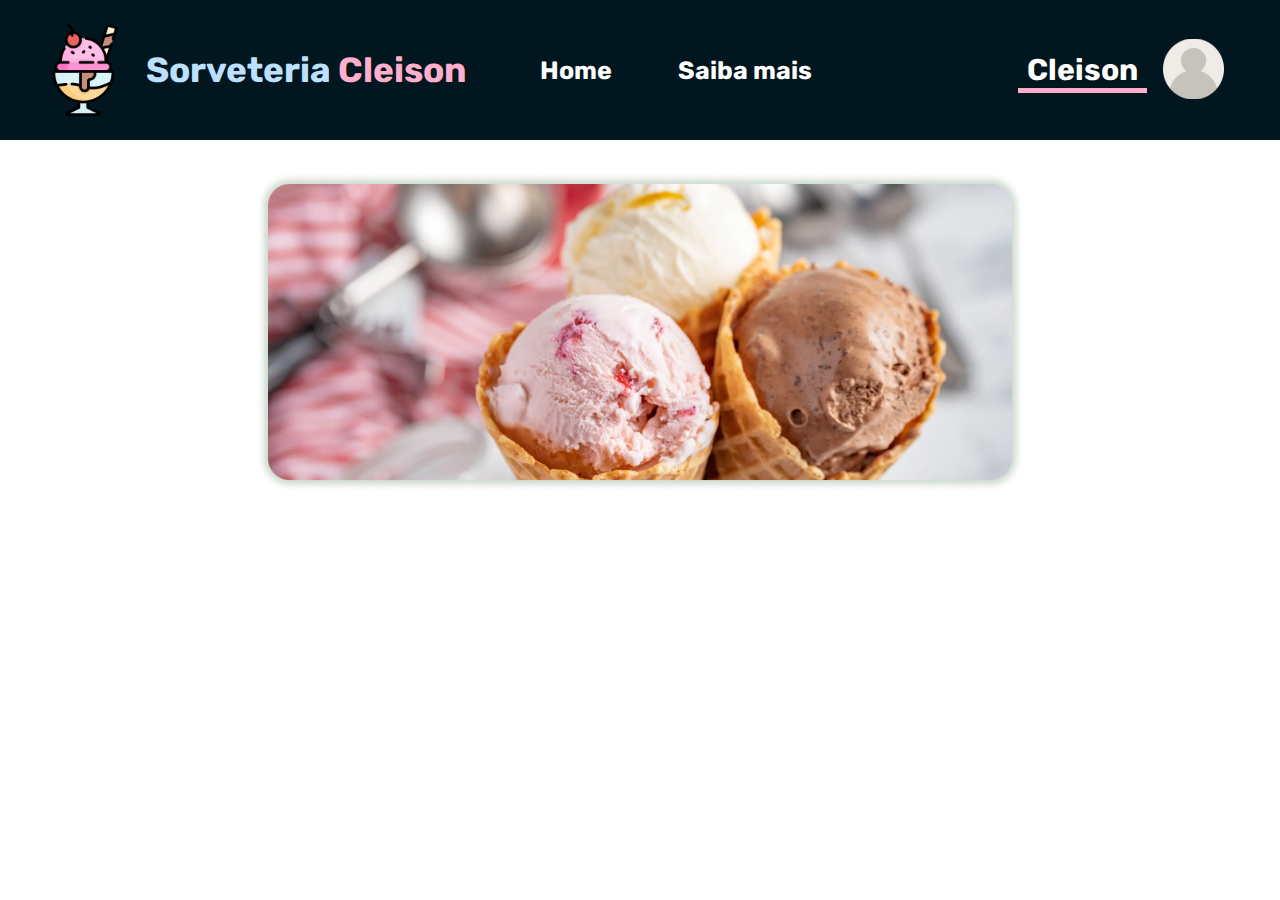
==== index.html @ c66ab0f9 "carrossel em andamento,autoplay concluido" ====
<!DOCTYPE html>
<html lang="pt-br">

<head>
    <meta charset="UTF-8">
    <meta http-equiv="X-UA-Compatible" content="IE=edge">
    <meta name="viewport" content="width=device-width, initial-scale=1.0">
    <title>Sorveteria</title>
    <link rel="preconnect" href="https://fonts.googleapis.com">
    <link rel="preconnect" href="https://fonts.gstatic.com" crossorigin>
    <link href="https://fonts.googleapis.com/css2?family=Rubik:wght@400;700&display=swap" rel="stylesheet">
    <link rel="stylesheet" href="https://cdn.jsdelivr.net/npm/swiper@9/swiper-bundle.min.css" />
    <link rel="stylesheet" href="./reset.css">
    <link rel="stylesheet" href="./style.css">
</head>

<body>
    <header class="cabecalho">
        <div class="container">
            <img src="./src/img/logo.svg" alt="logo da Sorveteria" class="cabecalho__logo">
            <sapn class="nome-rosa">
                <h1 class="cabecalho__titulo"><span class="nome-azul">Sorveteria</span> <span class="nome-rosa">Cleison</span></h1>
            </sapn>
            <ul class="cabecalho__menu">
                <li class="cabecalho__lista"><a href="#" class="cabecalho__item">Home</a></li>
                <li class="cabecalho__lista"><a href="#" class="cabecalho__item">Saiba mais</a></li>
            </ul>
        </div>
        <div class="info__usuario">
            <div class="info__usuario-nome" id="nome-usuario"><a href="#" class="info__usuario-nome-item">Cleison</a></div>
            <div class="info__img">
                <img src="./src/img/img-usuario.svg" alt="foto do usuário" class="img__usuario">
            </div>
        </div>
    </header>
    <section class="carrossel">
        <div class="carrossel__container">
            <!-- Slider main container -->
            <div class="swiper">
                <!-- Additional required wrapper -->
                <div class="swiper-wrapper">
                    <!-- Slides -->
                    <div class="swiper-slide"><img src="./src/img/image1.png" alt=""></div>
                    <div class="swiper-slide"><img src="./src/img/img2.jpg" alt=""></div>
                    <div class="swiper-slide"><img src="./src/img/img3.jpg" alt=""></div>
                    ...
                </div>
                <!-- If we need pagination -->
                <div class="swiper-pagination"></div>
                <!-- If we need navigation buttons -->
                <div class="swiper-button-prev"></div>
                <div class="swiper-button-next"></div>
                <!-- If we need scrollbar -->
                <div class="swiper-scrollbar"></div>
            </div>
        </div>
    </section>




    <script type="text/javascript">
        $(document).ready(function () {
            $("#carousel-example-generic").on("slide.bs.carousel", function (event) {
                $(".barra", this)
                    .removeClass("anima").css("width", "0%");
            }).on("slid.bs.carousel", function (event) {
                $(".barra", this)
                    .addClass("anima").css("width", "100%");
            });
            $(".barra", "#carousel-example-generic").css("width", "100%");
        });
    </script>
    <script src="https://cdn.jsdelivr.net/npm/swiper@9/swiper-bundle.min.js"></script>
    <script>
        // const swiper = new Swiper('.swiper', {
        //     speed: 400,
        //     spaceBetween: 10,
        //     slidesPerView: 1,
        // });
        const swiper = new Swiper('.swiper', {
            autoplay: {
                delay: 5000,
            },
        });
    </script>
</body>

</html>
---- style.css ----
@import url(./styles/header.css);
@import url(./styles/carrossel.css);

/* VARIAVEIS */
:root{
    /* COR */
    --font-principal: font-family: 'Rubik';
    --azul-dark:#01161E;
    --branco:#fff;
    --azul-bebe:#BDE0FE;
    --rosa:#FFAFCC;
    /* FONT */
}
body {
    font-size: 16px;
    font-weight: 400;
  }
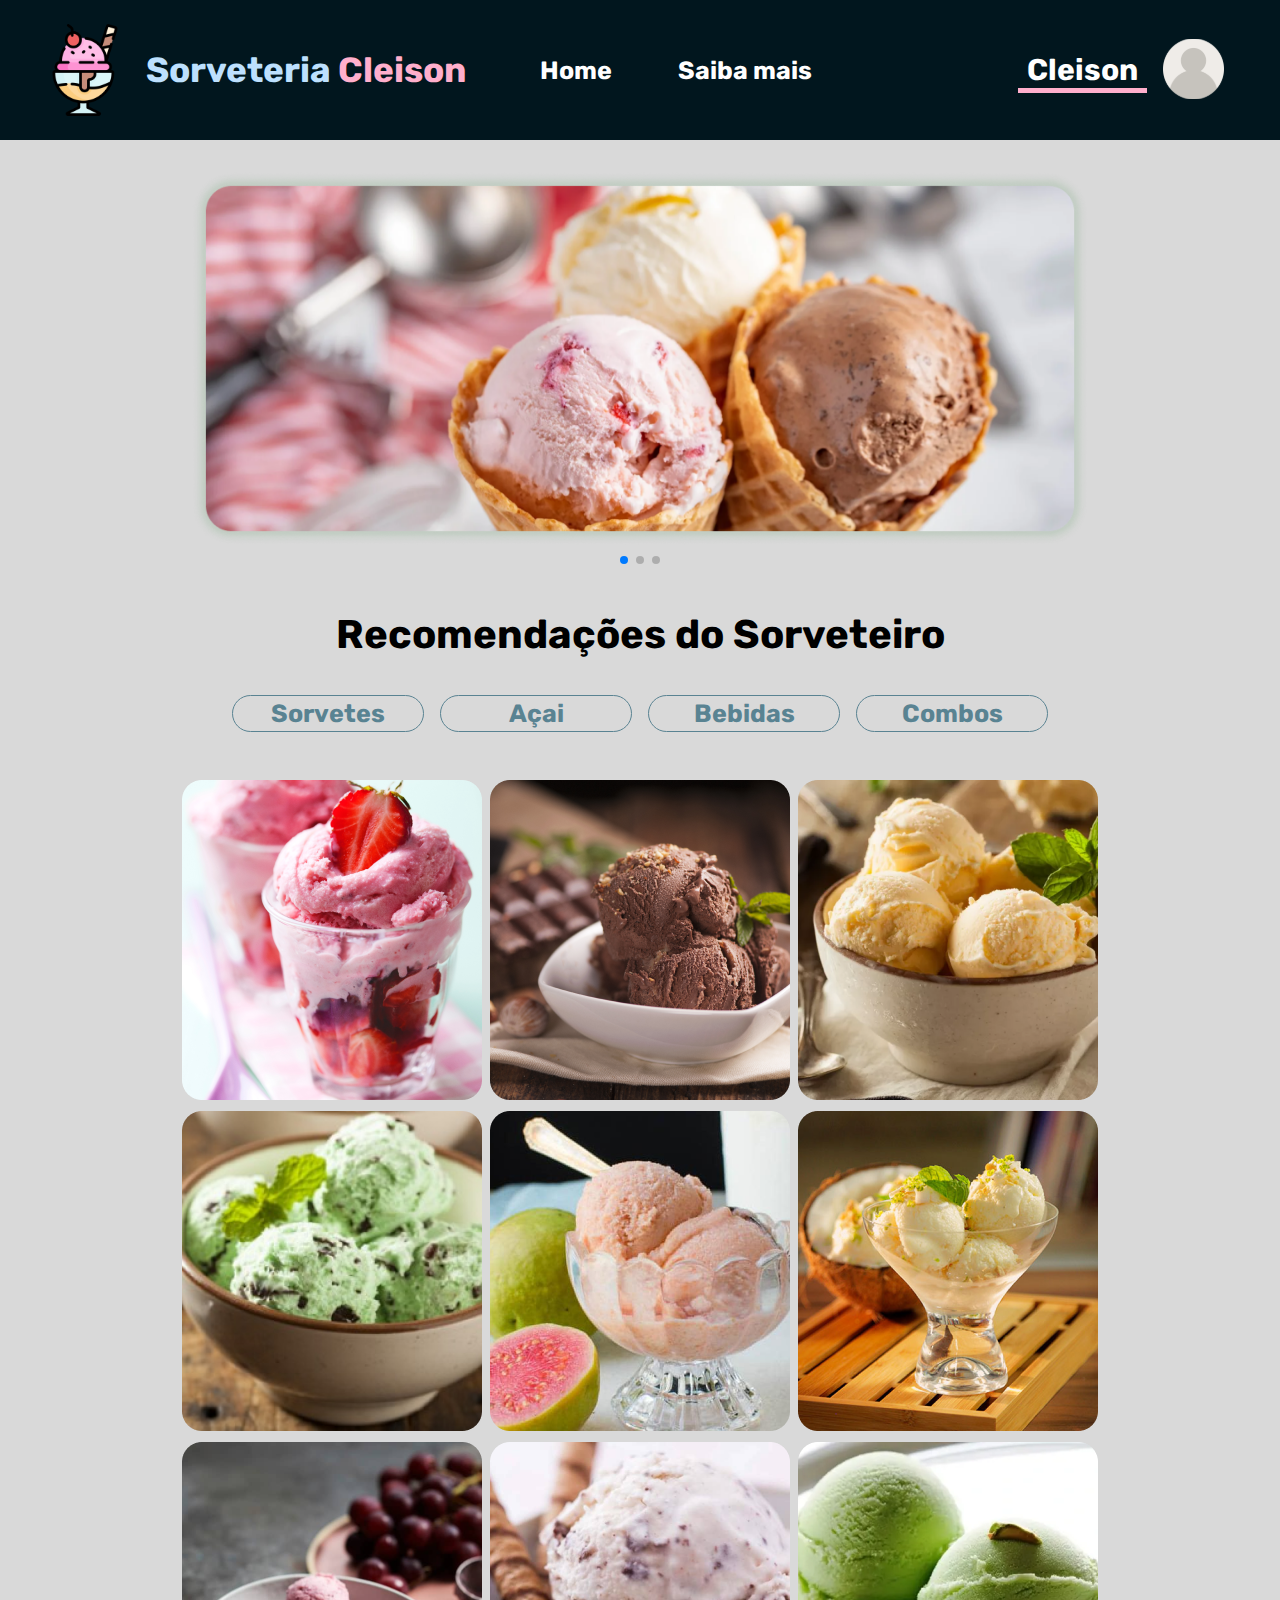
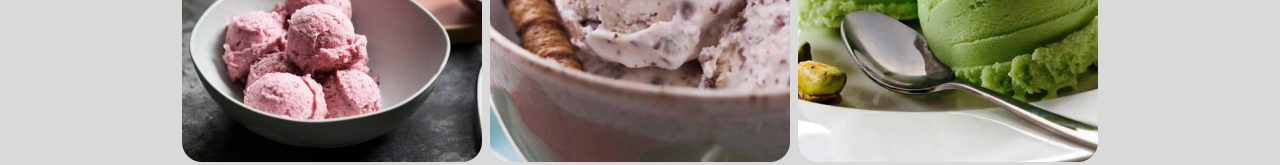
==== commit d61f2259: "concluido seção recomendaçoes com a  galeria de fotos" ====
--- a/index.html
+++ b/index.html
@@ -46,7 +46,9 @@
                     ...
                 </div>
                 <!-- If we need pagination -->
-                <div class="swiper-pagination"></div>
+                <div>
+                    <div class="swiper-pagination"></div>
+                </div>
                 <!-- If we need navigation buttons -->
                 <div class="swiper-button-prev"></div>
                 <div class="swiper-button-next"></div>
@@ -55,11 +57,48 @@
             </div>
         </div>
     </section>
-
-
-
-
-    <script type="text/javascript">
+    <section class="recomendacoes">
+        <h2 class="recomendacoes__titulo">Recomendações do Sorveteiro</h2>
+        <nav>
+            <ul class="recomendacoes__lista">
+                <li class="lista__item"><a href="#" class="lista__link">Sorvetes</a></li>
+                <li class="lista__item"><a href="#" class="lista__link">Açai</a></li>
+                <li class="lista__item"><a href="#" class="lista__link">Bebidas</a></li>
+                <li class="lista__item"><a href="#" class="lista__link">Combos</a></li>
+            </ul>
+        </nav>
+        <div class="recomendacoes__galeria">
+            <a href="#">
+                <img src="./src/img/image-galeria-1.png" alt="sorvete recomendado 01">
+            </a>
+            <a href="#">
+                <img src="./src/img/image-galeria-2.png" alt="sorvete recomendado 02">
+            </a>
+            <a href="#">
+                <img src="./src/img/image-galeria-3.png" alt="sorvete recomendado 03">
+            </a>
+            <a href="#">
+                <img src="./src/img/image-galeria-4.png" alt="sorvete recomendado 04">
+            </a>
+            <a href="#">
+                <img src="./src/img/image-galeria-5.png" alt="sorvete recomendado 05">
+            </a>
+            <a href="#">
+                <img src="./src/img/image-galeria-6.png" alt="sorvete recomendado 06">
+            </a>
+            <a href="#">
+                <img src="./src/img/image-galeria-7.png" alt="sorvete recomendado 07">
+            </a>
+            <a href="#">
+                <img src="./src/img/image-galeria-8.png" alt="sorvete recomendado 08">
+            </a>
+            <a href="#">
+                <img src="./src/img/image-galeria-9.png" alt="sorvete recomendado 09">
+            </a>
+        </div>
+    </section>
+    <!-- carrossel -->
+    <script t9pe="text/javascript">
         $(document).ready(function () {
             $("#carousel-example-generic").on("slide.bs.carousel", function (event) {
                 $(".barra", this)
@@ -73,16 +112,19 @@
     </script>
     <script src="https://cdn.jsdelivr.net/npm/swiper@9/swiper-bundle.min.js"></script>
     <script>
-        // const swiper = new Swiper('.swiper', {
-        //     speed: 400,
-        //     spaceBetween: 10,
-        //     slidesPerView: 1,
-        // });
         const swiper = new Swiper('.swiper', {
+            speed: 400,
+            spaceBetween: 10,
+            slidesPerView: 1,
+            pagination: {
+                el: '.swiper-pagination',
+                type: 'bullets',
+            },
             autoplay: {
                 delay: 5000,
+
             },
-        });
+        });        
     </script>
 </body>
 
--- a/style.css
+++ b/style.css
@@ -1,17 +1,21 @@
 @import url(./styles/header.css);
 @import url(./styles/carrossel.css);
+@import url(./styles/recomendacoes.css);
 
 /* VARIAVEIS */
 :root{
     /* COR */
+    --background-principal:#D9D9D9;
     --font-principal: font-family: 'Rubik';
-    --azul-dark:#01161E;
+    --dark-blue:#01161E;
     --branco:#fff;
     --azul-bebe:#BDE0FE;
     --rosa:#FFAFCC;
+    --azul:#598392;
     /* FONT */
 }
 body {
+    background-color: var(--background-principal);
     font-size: 16px;
     font-weight: 400;
   }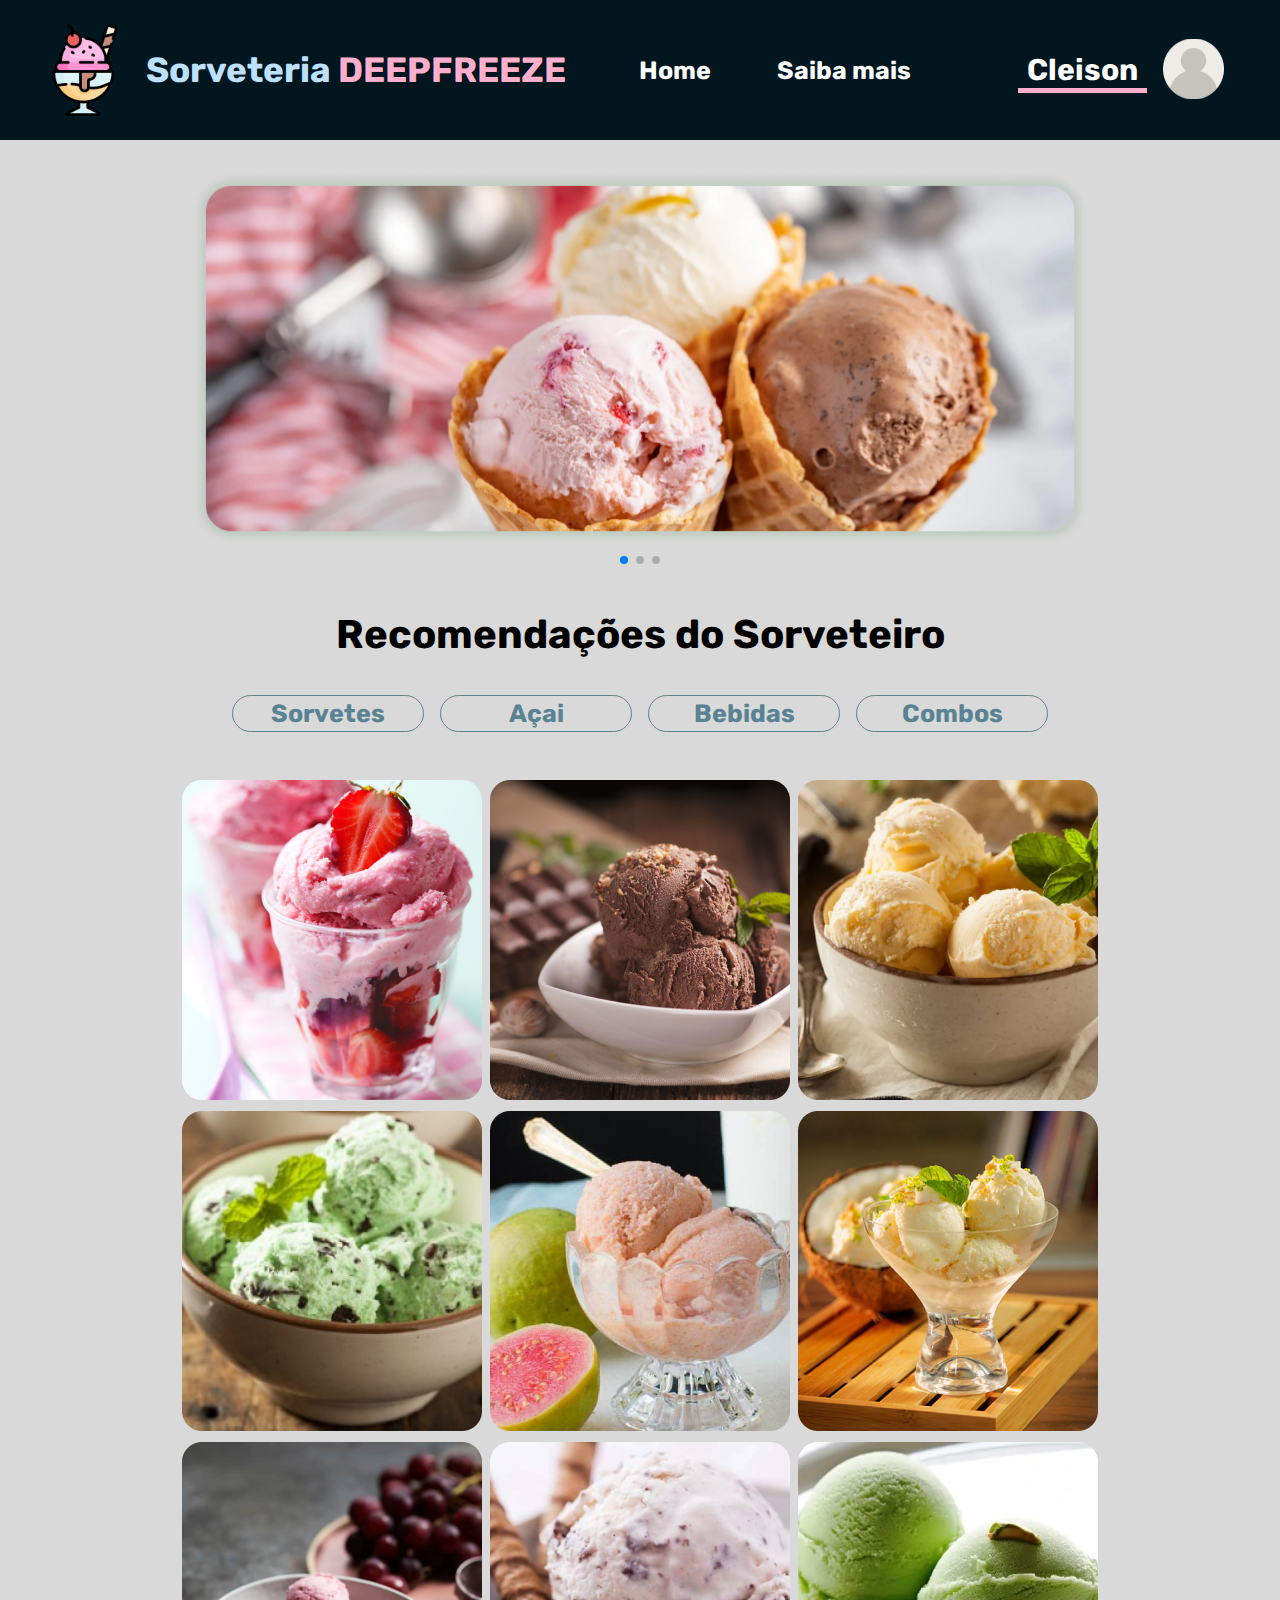
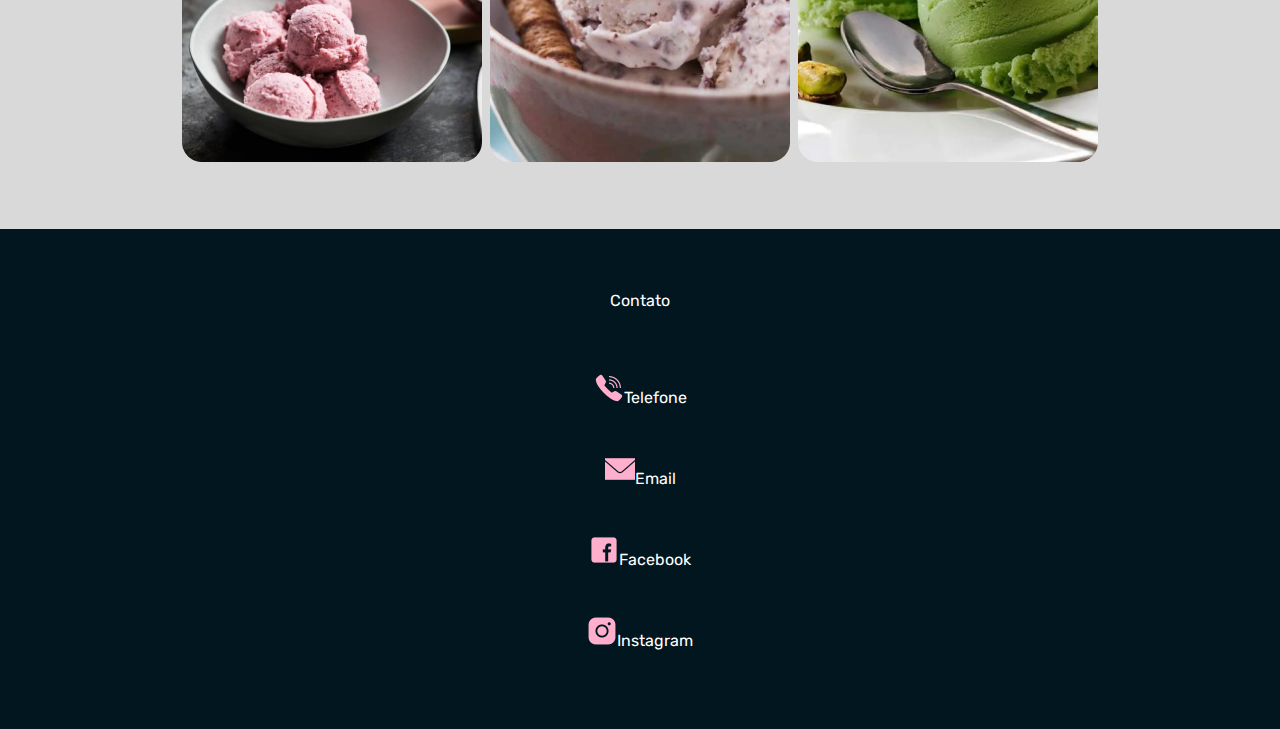
==== commit b9cf4afc: "concluido seção recomendaçoes com a  galeria de fotos" ====
--- a/index.html
+++ b/index.html
@@ -19,7 +19,7 @@
         <div class="container">
             <img src="./src/img/logo.svg" alt="logo da Sorveteria" class="cabecalho__logo">
             <sapn class="nome-rosa">
-                <h1 class="cabecalho__titulo"><span class="nome-azul">Sorveteria</span> <span class="nome-rosa">Cleison</span></h1>
+                <h1 class="cabecalho__titulo"><span class="nome-azul">Sorveteria</span> <span class="nome-rosa">DEEPFREEZE</span></h1>
             </sapn>
             <ul class="cabecalho__menu">
                 <li class="cabecalho__lista"><a href="#" class="cabecalho__item">Home</a></li>
@@ -97,7 +97,18 @@
             </a>
         </div>
     </section>
-    <!-- carrossel -->
+    <footer class="rodape">
+        <div class="rodape__container">
+            <p class="rodape__titulo">Contato</p>
+            <ul class="rodape__lista">
+                <li class="rodape__item"><img src="./src/img/telefone01.png" alt="imagem do telefone" class="lista__telefone"><a href="#" class="rodape__link">Telefone</a></li>
+                <li class="rodape__item"><img src="./src/img/email.png" alt="imagem do email" class="lista__telefone"><a href="#" class="rodape__link">Email</a></li>
+                <li class="rodape__item"><img src="./src/img/facebook-30.png" alt="imagem do facebook" class="lista__telefone"><a href="#" class="rodape__link">Facebook</a></li>
+                <li class="rodape__item"><img src="./src/img/instagram.png" alt="" class="imagem do instagram"><a href="#" class="rodape__link">Instagram</a></li>
+            </ul>
+        </div>
+    </footer>
+    <!-- CARROSSEL -->
     <script t9pe="text/javascript">
         $(document).ready(function () {
             $("#carousel-example-generic").on("slide.bs.carousel", function (event) {
--- a/style.css
+++ b/style.css
@@ -1,6 +1,7 @@
 @import url(./styles/header.css);
 @import url(./styles/carrossel.css);
 @import url(./styles/recomendacoes.css);
+@import url(./styles/footer.css);
 
 /* VARIAVEIS */
 :root{
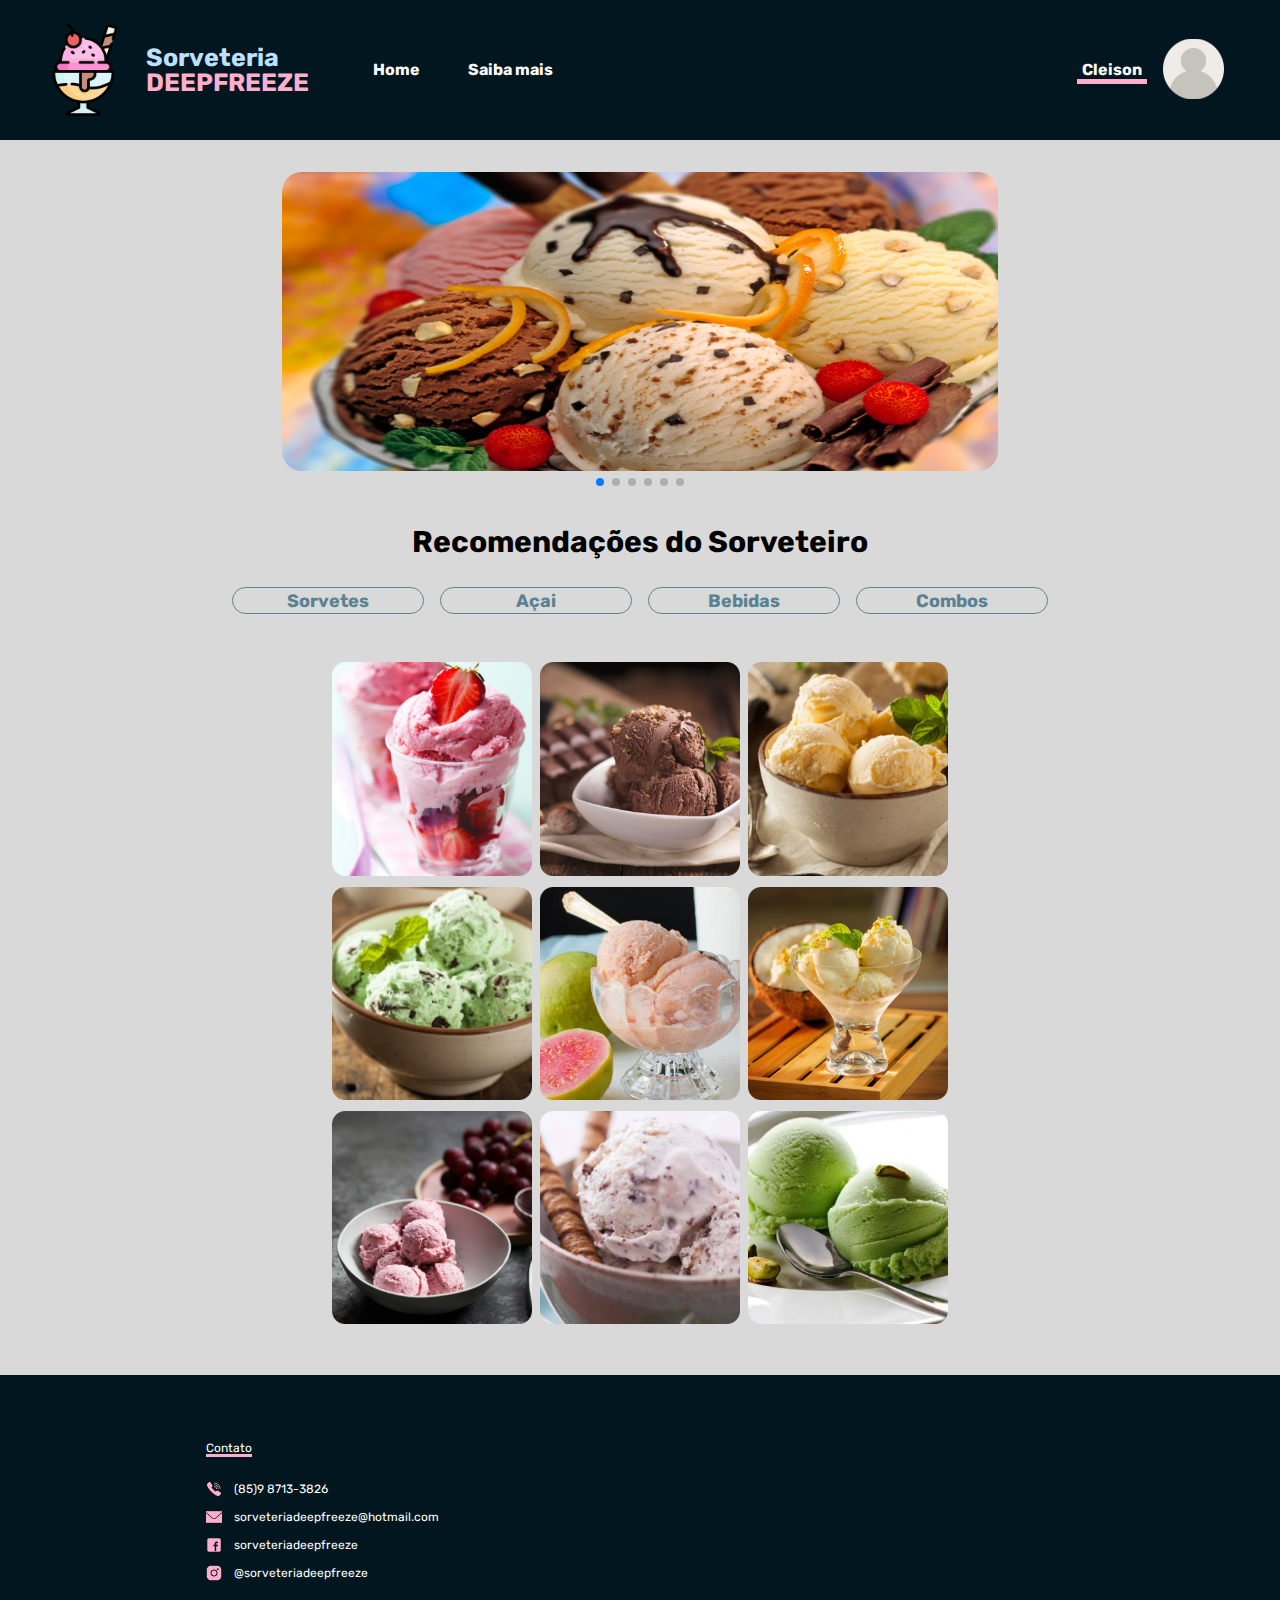
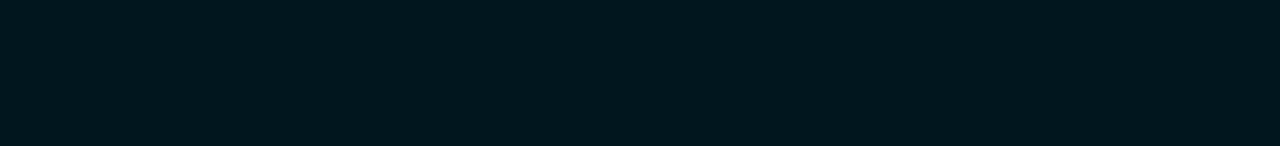
==== commit f1406a7b: "parte visual e interativa do site concluida" ====
--- a/index.html
+++ b/index.html
@@ -40,9 +40,13 @@
                 <!-- Additional required wrapper -->
                 <div class="swiper-wrapper">
                     <!-- Slides -->
-                    <div class="swiper-slide"><img src="./src/img/image1.png" alt=""></div>
-                    <div class="swiper-slide"><img src="./src/img/img2.jpg" alt=""></div>
-                    <div class="swiper-slide"><img src="./src/img/img3.jpg" alt=""></div>
+                    <!-- <div class="swiper-slide"><img src="./src/img/image1.png" alt=""></div> -->
+                    <div class="swiper-slide"><img src="src/img/img13.jpg" alt=""></div>
+                    <div class="swiper-slide"><img src="./src/img/img10_resized.jpg" alt=""></div>
+                    <div class="swiper-slide"><img src="./src/img/img9_resized.jpg" alt=""></div>
+                    <div class="swiper-slide"><img src="./src/img/img4_resized.png" alt=""></div>
+                    <div class="swiper-slide"><img src="./src/img/img5_resized.png" alt=""></div>
+                    <div class="swiper-slide"><img src="./src/img/img6_resized.png" alt=""></div>
                     ...
                 </div>
                 <!-- If we need pagination -->
@@ -61,15 +65,23 @@
         <h2 class="recomendacoes__titulo">Recomendações do Sorveteiro</h2>
         <nav>
             <ul class="recomendacoes__lista">
-                <li class="lista__item"><a href="#" class="lista__link">Sorvetes</a></li>
-                <li class="lista__item"><a href="#" class="lista__link">Açai</a></li>
-                <li class="lista__item"><a href="#" class="lista__link">Bebidas</a></li>
-                <li class="lista__item"><a href="#" class="lista__link">Combos</a></li>
+                <li class="lista__item">
+                    <a href="#" class="lista__link">Sorvetes</a>
+                </li>
+                <li class="lista__item">
+                    <a href="#" class="lista__link">Açai</a>
+                </li>
+                <li class="lista__item">
+                    <a href="#" class="lista__link">Bebidas</a>
+                </li>
+                <li class="lista__item">
+                    <a href="#" class="lista__link">Combos</a>
+                </li>
             </ul>
         </nav>
         <div class="recomendacoes__galeria">
             <a href="#">
-                <img src="./src/img/image-galeria-1.png" alt="sorvete recomendado 01">
+                <img src="./src/img/image-galeria-1.png" alt="sorvete recomendado 01" class="sombra">
             </a>
             <a href="#">
                 <img src="./src/img/image-galeria-2.png" alt="sorvete recomendado 02">
@@ -99,13 +111,28 @@
     </section>
     <footer class="rodape">
         <div class="rodape__container">
-            <p class="rodape__titulo">Contato</p>
             <ul class="rodape__lista">
-                <li class="rodape__item"><img src="./src/img/telefone01.png" alt="imagem do telefone" class="lista__telefone"><a href="#" class="rodape__link">Telefone</a></li>
-                <li class="rodape__item"><img src="./src/img/email.png" alt="imagem do email" class="lista__telefone"><a href="#" class="rodape__link">Email</a></li>
-                <li class="rodape__item"><img src="./src/img/facebook-30.png" alt="imagem do facebook" class="lista__telefone"><a href="#" class="rodape__link">Facebook</a></li>
-                <li class="rodape__item"><img src="./src/img/instagram.png" alt="" class="imagem do instagram"><a href="#" class="rodape__link">Instagram</a></li>
+                <li class="rodape__contato">Contato</li>
+                <li class="rodape__lista-item">
+                    <img src="./src/img/telefone01.png" alt="imagem telefone">
+                    <a href="tel:+5585987133826" class="lista__item-link">(85)9 8713-3826</a>
+                </li>
+                <li class="rodape__lista-item">
+                    <img src="./src/img/email.png" alt="imagem email">
+                    <a href="mailto:sorveteriadeepfreeze@hotmail.com" class="lista__item-link">sorveteriadeepfreeze@hotmail.com</a>
+                </li>
+                <li class="rodape__lista-item">
+                    <img src="./src/img/facebook-30.png" alt="imagem facebook">
+                    <a href="mailto:sorveteriadeepfreeze@hotmail.com" class="lista__item-link">sorveteriadeepfreeze</a>
+                </li>
+                <li class="rodape__lista-item">
+                    <img src="./src/img/instagram.png" alt="imagem instagram">
+                    <a href="#" class="lista__item-link">@sorveteriadeepfreeze</a>
+                </li>
             </ul>
+        </div>
+        <div class="map-responsive">
+            <iframe src="https://www.google.com/maps/embed?pb=!1m18!1m12!1m3!1d1692.2211255552409!2d-147.60525046392476!3d64.90408340782852!2m3!1f0!2f0!3f0!3m2!1i1024!2i768!4f13.1!3m3!1m2!1s0x513245e363effa4d%3A0xee8cbfb4f7a0b1e4!2sDeep%20Freeze%20Ct%2C%20Alaska%2099712%2C%20EUA!5e0!3m2!1spt-BR!2sbr!4v1677898518659!5m2!1spt-BR!2sbr" width="400" height="200" style="border:0;" allowfullscreen="" loading="lazy" referrerpolicy="no-referrer-when-downgrade"></iframe>
         </div>
     </footer>
     <!-- CARROSSEL -->
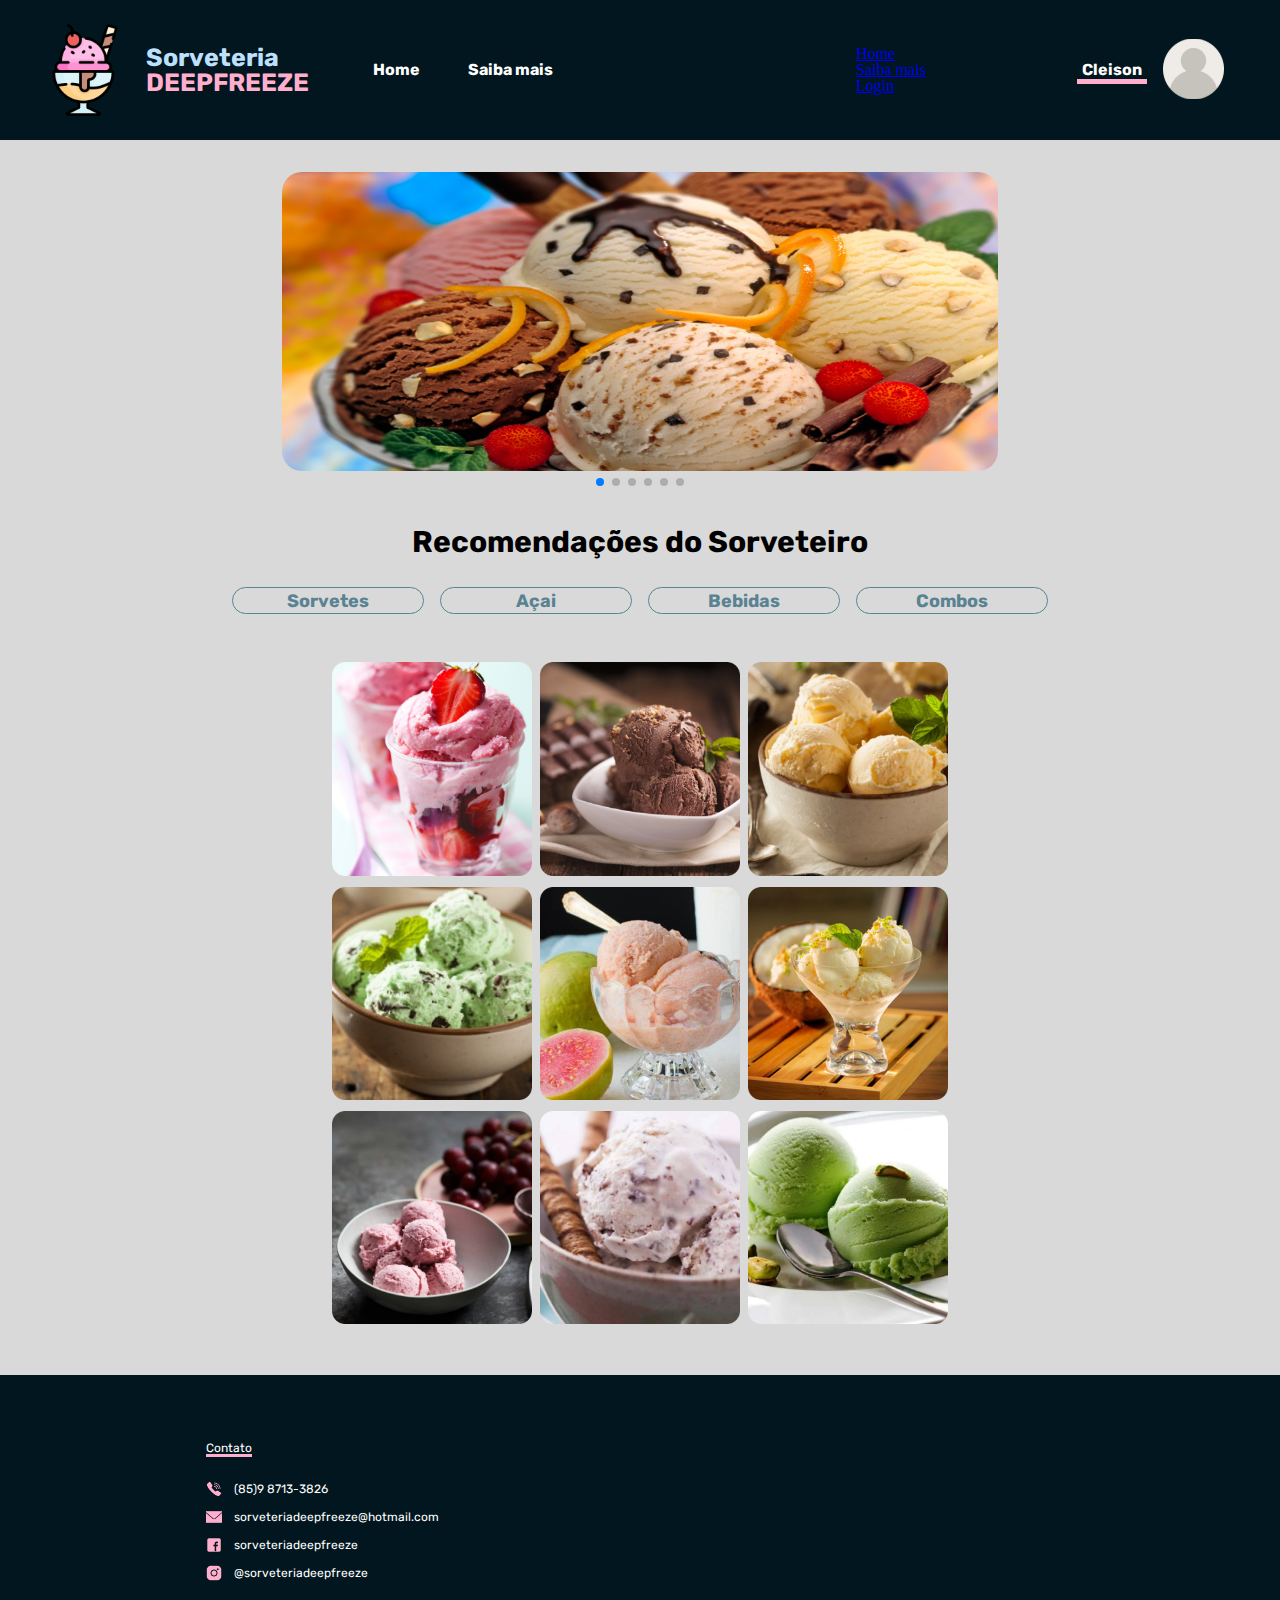
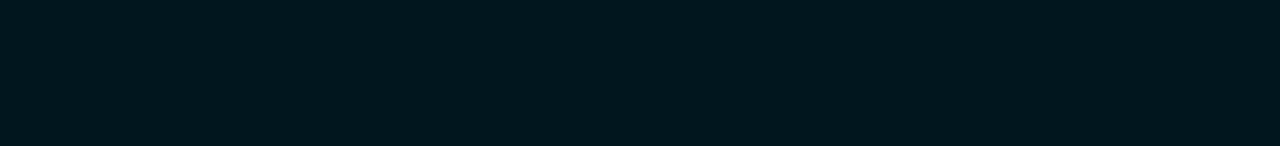
==== commit f65e1354: "menu responsivo mobile 390x844 concluido" ====
--- a/index.html
+++ b/index.html
@@ -17,6 +17,7 @@
 <body>
     <header class="cabecalho">
         <div class="container">
+
             <img src="./src/img/logo.svg" alt="logo da Sorveteria" class="cabecalho__logo">
             <sapn class="nome-rosa">
                 <h1 class="cabecalho__titulo"><span class="nome-azul">Sorveteria</span> <span class="nome-rosa">DEEPFREEZE</span></h1>
@@ -26,6 +27,18 @@
                 <li class="cabecalho__lista"><a href="#" class="cabecalho__item">Saiba mais</a></li>
             </ul>
         </div>
+
+        <!-- MENU HAMBURGUER -->
+        <input type="checkbox" id="menu" class="container__botao">
+        <label for="menu">
+            <span class="menu__hamburguer"></span>
+        </label>
+        <ul class="menu__hamburguer-lista">
+            <li class="hamburguer-lista__item"><a href="#" class="hamburguer-lista__link">Home</a></li>
+            <li class="hamburguer-lista__item"><a href="#" class="hamburguer-lista__link">Saiba mais</a></li>
+            <li class="hamburguer-lista__item"><a href="#" class="hamburguer-lista__link">Login</a></li>
+        </ul>
+
         <div class="info__usuario">
             <div class="info__usuario-nome" id="nome-usuario"><a href="#" class="info__usuario-nome-item">Cleison</a></div>
             <div class="info__img">
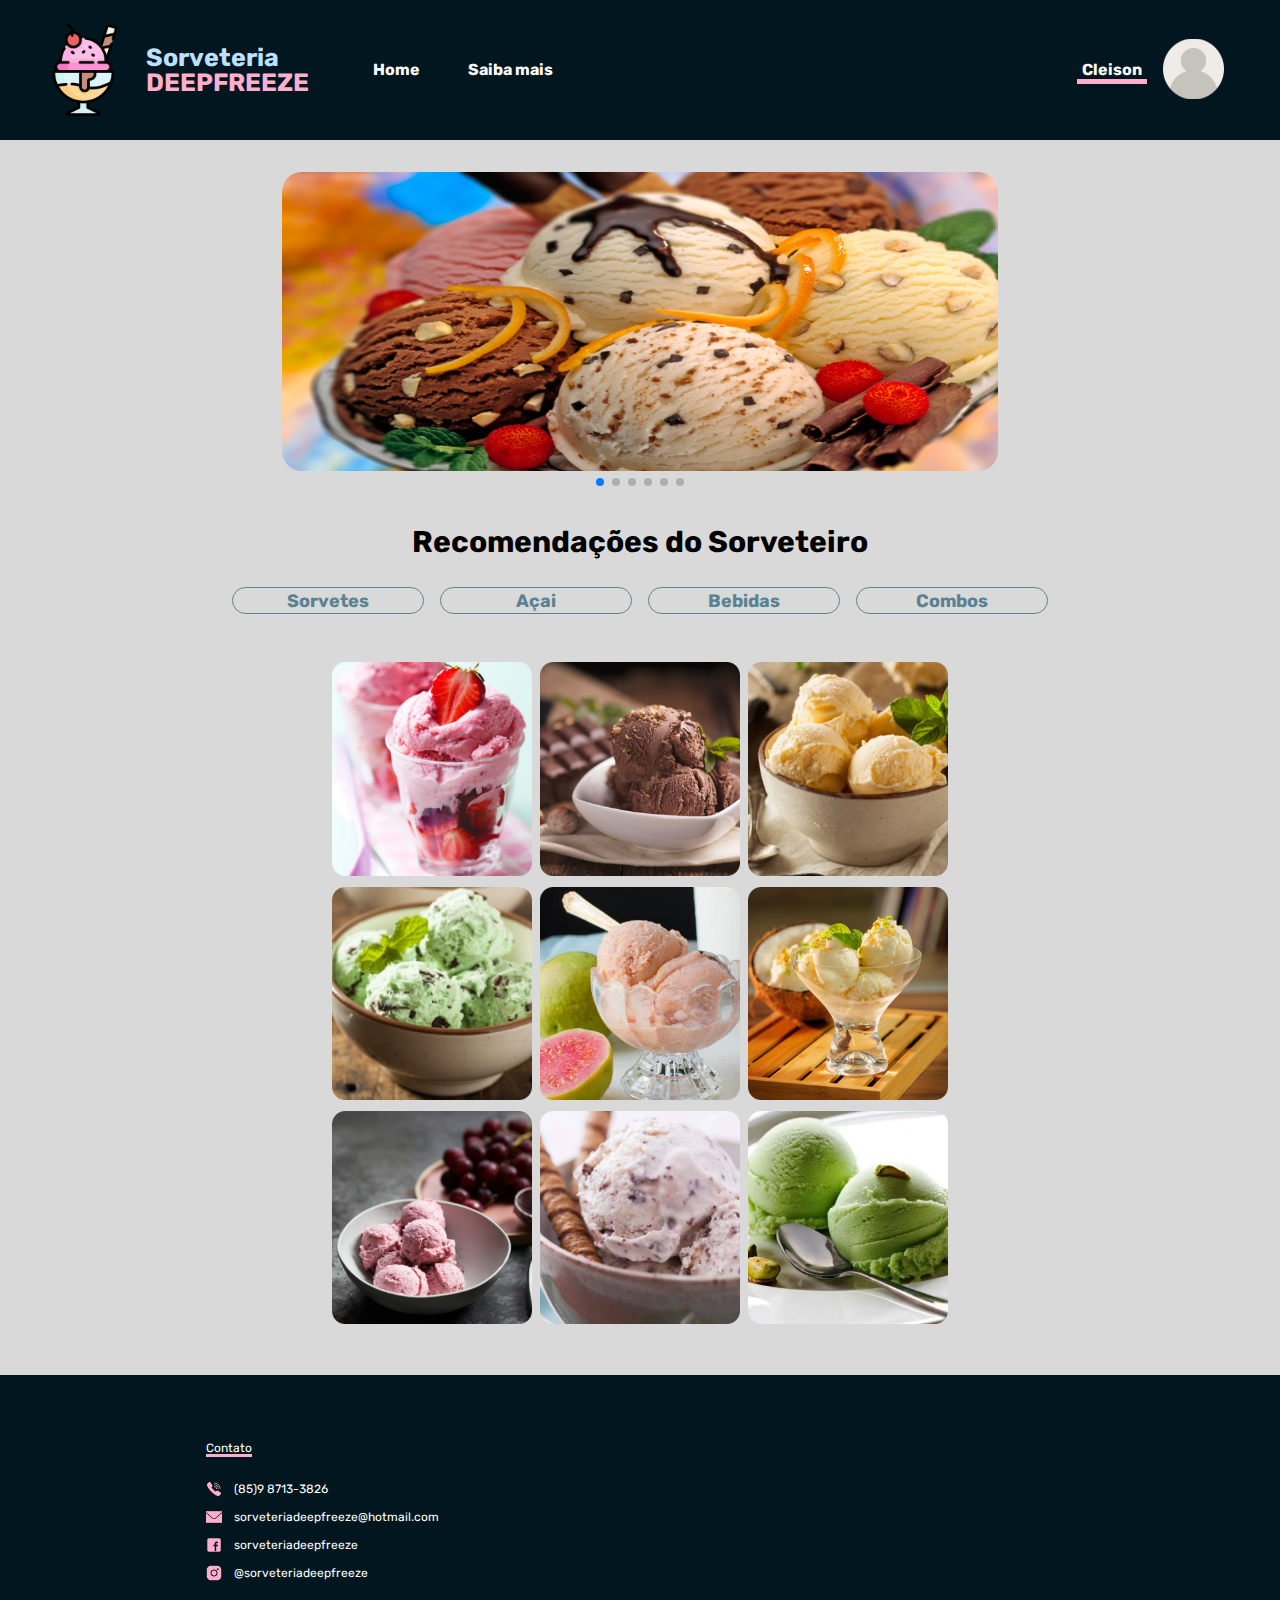
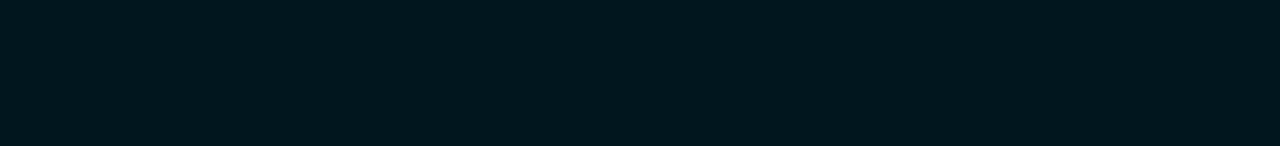
==== commit d10cf44e: "(ajuste ok) menu responsivo mobile 390x844 concluido" ====
--- a/index.html
+++ b/index.html
@@ -46,6 +46,7 @@
             </div>
         </div>
     </header>
+    <!-- CARROSSEL -->
     <section class="carrossel">
         <div class="carrossel__container">
             <!-- Slider main container -->
@@ -175,6 +176,14 @@
                 delay: 5000,
 
             },
+        });
+        const swiperStatic = new SwiperStatic('.swiper__static', {
+            spaceBetween: 10,
+            slidesPerView: 1,
+            pagination: {
+                el: '.swiper-pagination',
+                type: 'bullets',
+            },
         });        
     </script>
 </body>
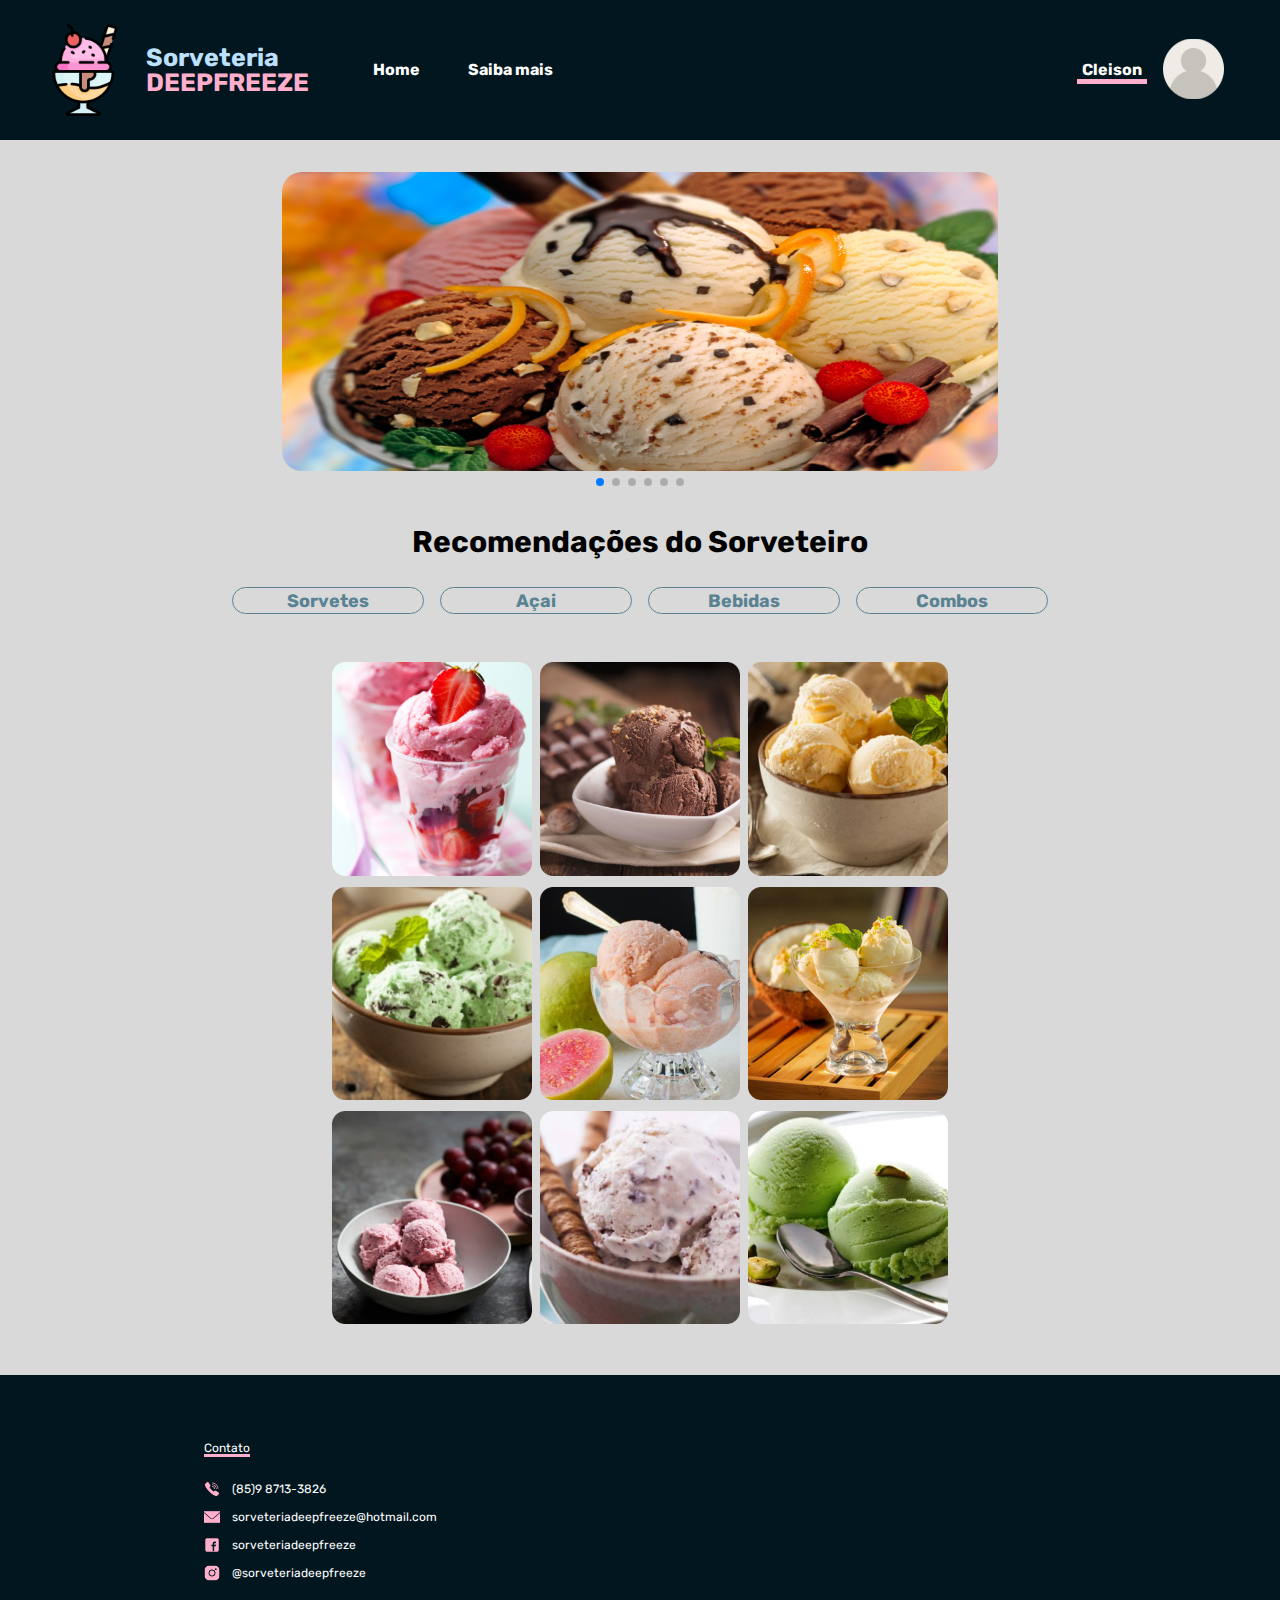
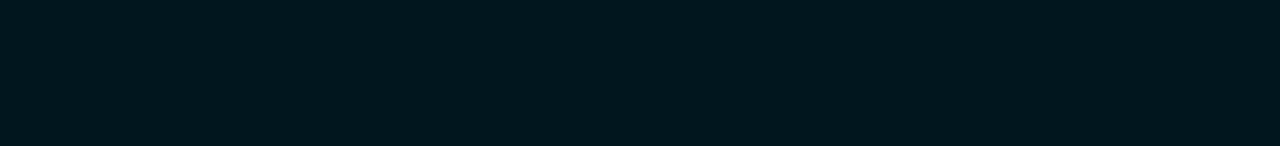
==== commit 368beef8: "responsivo mobile 860px concluido" ====
--- a/index.html
+++ b/index.html
@@ -94,32 +94,32 @@
             </ul>
         </nav>
         <div class="recomendacoes__galeria">
-            <a href="#">
-                <img src="./src/img/image-galeria-1.png" alt="sorvete recomendado 01" class="sombra">
+            <a href="#" class="imagem__galeria-link">
+                <img src="./src/img/image-galeria-1.png" alt="sorvete recomendado 01" class="imagem__galeria">
             </a>
-            <a href="#">
-                <img src="./src/img/image-galeria-2.png" alt="sorvete recomendado 02">
+            <a href="#" class="imagem__galeria-link">
+                <img src="./src/img/image-galeria-2.png" alt="sorvete recomendado 02" class="imagem__galeria">
             </a>
-            <a href="#">
-                <img src="./src/img/image-galeria-3.png" alt="sorvete recomendado 03">
+            <a href="#" class="imagem__galeria-link">
+                <img src="./src/img/image-galeria-3.png" alt="sorvete recomendado 03" class="imagem__galeria">
             </a>
-            <a href="#">
-                <img src="./src/img/image-galeria-4.png" alt="sorvete recomendado 04">
+            <a href="#" class="imagem__galeria-link">
+                <img src="./src/img/image-galeria-4.png" alt="sorvete recomendado 04" class="imagem__galeria">
             </a>
-            <a href="#">
-                <img src="./src/img/image-galeria-5.png" alt="sorvete recomendado 05">
+            <a href="#" class="imagem__galeria-link">
+                <img src="./src/img/image-galeria-5.png" alt="sorvete recomendado 05" class="imagem__galeria">
             </a>
-            <a href="#">
-                <img src="./src/img/image-galeria-6.png" alt="sorvete recomendado 06">
+            <a href="#" class="imagem__galeria-link">
+                <img src="./src/img/image-galeria-6.png" alt="sorvete recomendado 06" class="imagem__galeria">
             </a>
-            <a href="#">
-                <img src="./src/img/image-galeria-7.png" alt="sorvete recomendado 07">
+            <a href="#" class="imagem__galeria-link">
+                <img src="./src/img/image-galeria-7.png" alt="sorvete recomendado 07" class="imagem__galeria">
             </a>
-            <a href="#">
-                <img src="./src/img/image-galeria-8.png" alt="sorvete recomendado 08">
+            <a href="#" class="imagem__galeria-link">
+                <img src="./src/img/image-galeria-8.png" alt="sorvete recomendado 08" class="imagem__galeria">
             </a>
-            <a href="#">
-                <img src="./src/img/image-galeria-9.png" alt="sorvete recomendado 09">
+            <a href="#" class="imagem__galeria-link">
+                <img src="./src/img/image-galeria-9.png" alt="sorvete recomendado 09" class="imagem__galeria">
             </a>
         </div>
     </section>
@@ -174,17 +174,8 @@
             },
             autoplay: {
                 delay: 5000,
-
             },
         });
-        const swiperStatic = new SwiperStatic('.swiper__static', {
-            spaceBetween: 10,
-            slidesPerView: 1,
-            pagination: {
-                el: '.swiper-pagination',
-                type: 'bullets',
-            },
-        });        
     </script>
 </body>
 
--- a/style.css
+++ b/style.css
@@ -2,6 +2,7 @@
 @import url(./styles/carrossel.css);
 @import url(./styles/recomendacoes.css);
 @import url(./styles/footer.css);
+@import url(./js/carrossel__static.js);
 
 /* VARIAVEIS */
 :root{
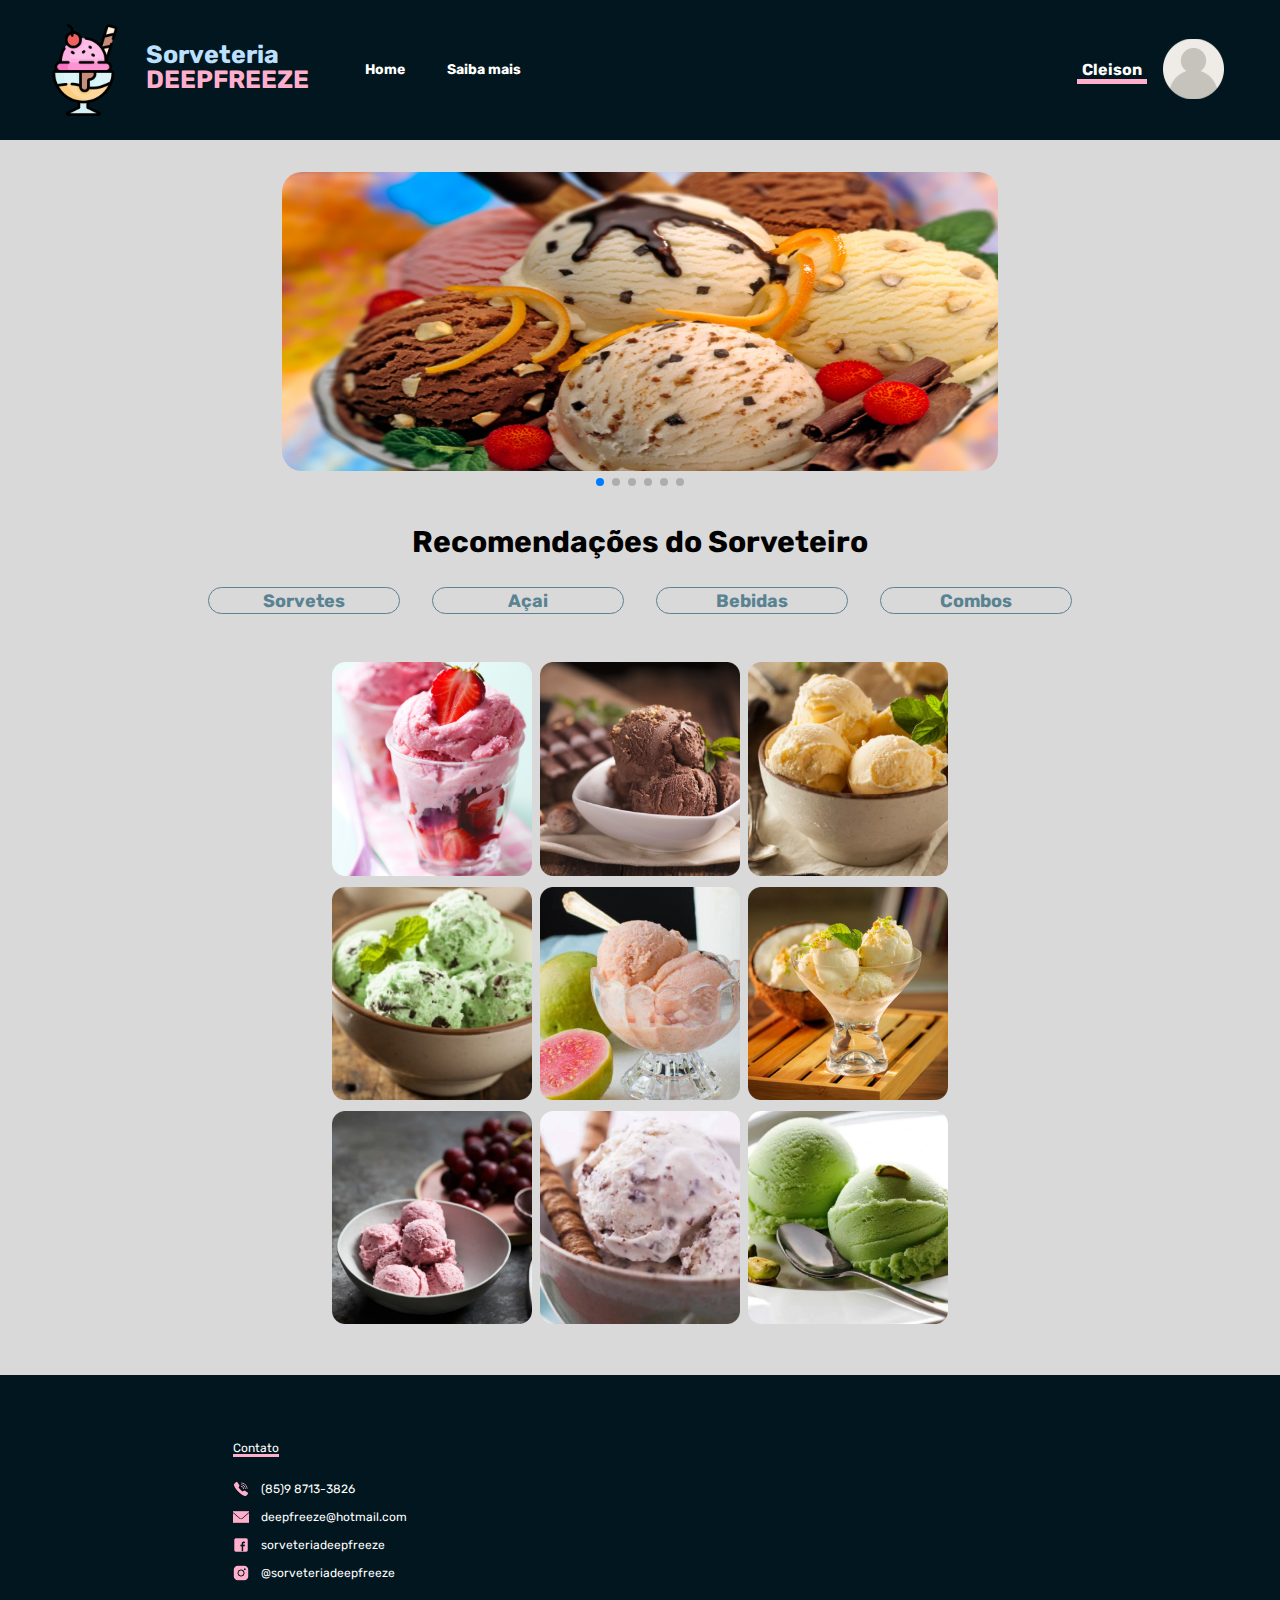
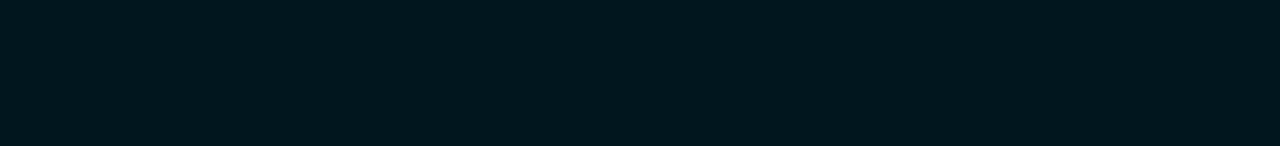
==== commit 16c08e6e: "finalizado" ====
--- a/index.html
+++ b/index.html
@@ -17,15 +17,15 @@
 <body>
     <header class="cabecalho">
         <div class="container">
-
             <img src="./src/img/logo.svg" alt="logo da Sorveteria" class="cabecalho__logo">
-            <sapn class="nome-rosa">
+            <div class="nome-rosa">
                 <h1 class="cabecalho__titulo"><span class="nome-azul">Sorveteria</span> <span class="nome-rosa">DEEPFREEZE</span></h1>
-            </sapn>
-            <ul class="cabecalho__menu">
-                <li class="cabecalho__lista"><a href="#" class="cabecalho__item">Home</a></li>
-                <li class="cabecalho__lista"><a href="#" class="cabecalho__item">Saiba mais</a></li>
-            </ul>
+                <ul class="cabecalho__menu">
+                    <li class="cabecalho__lista"><a href="#" class="cabecalho__item">Home</a></li>
+                    <li class="cabecalho__lista"><a href="#" class="cabecalho__item">Saiba mais</a></li>
+                </ul>
+            </div>
+            
         </div>
 
         <!-- MENU HAMBURGUER -->
@@ -34,9 +34,15 @@
             <span class="menu__hamburguer"></span>
         </label>
         <ul class="menu__hamburguer-lista">
-            <li class="hamburguer-lista__item"><a href="#" class="hamburguer-lista__link">Home</a></li>
-            <li class="hamburguer-lista__item"><a href="#" class="hamburguer-lista__link">Saiba mais</a></li>
-            <li class="hamburguer-lista__item"><a href="#" class="hamburguer-lista__link">Login</a></li>
+            <li class="hamburguer-lista__item">
+                <a href="#" class="hamburguer-lista__link">Home</a>
+            </li>
+            <li class="hamburguer-lista__item">
+                <a href="#" class="hamburguer-lista__link">Saiba mais</a>
+            </li>
+            <li class="hamburguer-lista__item">
+                <a href="#" class="hamburguer-lista__link">Login</a>
+            </li>
         </ul>
 
         <div class="info__usuario">
@@ -133,7 +139,7 @@
                 </li>
                 <li class="rodape__lista-item">
                     <img src="./src/img/email.png" alt="imagem email">
-                    <a href="mailto:sorveteriadeepfreeze@hotmail.com" class="lista__item-link">sorveteriadeepfreeze@hotmail.com</a>
+                    <a href="mailto:sorveteriadeepfreeze@hotmail.com" class="lista__item-link">deepfreeze@hotmail.com</a>
                 </li>
                 <li class="rodape__lista-item">
                     <img src="./src/img/facebook-30.png" alt="imagem facebook">
